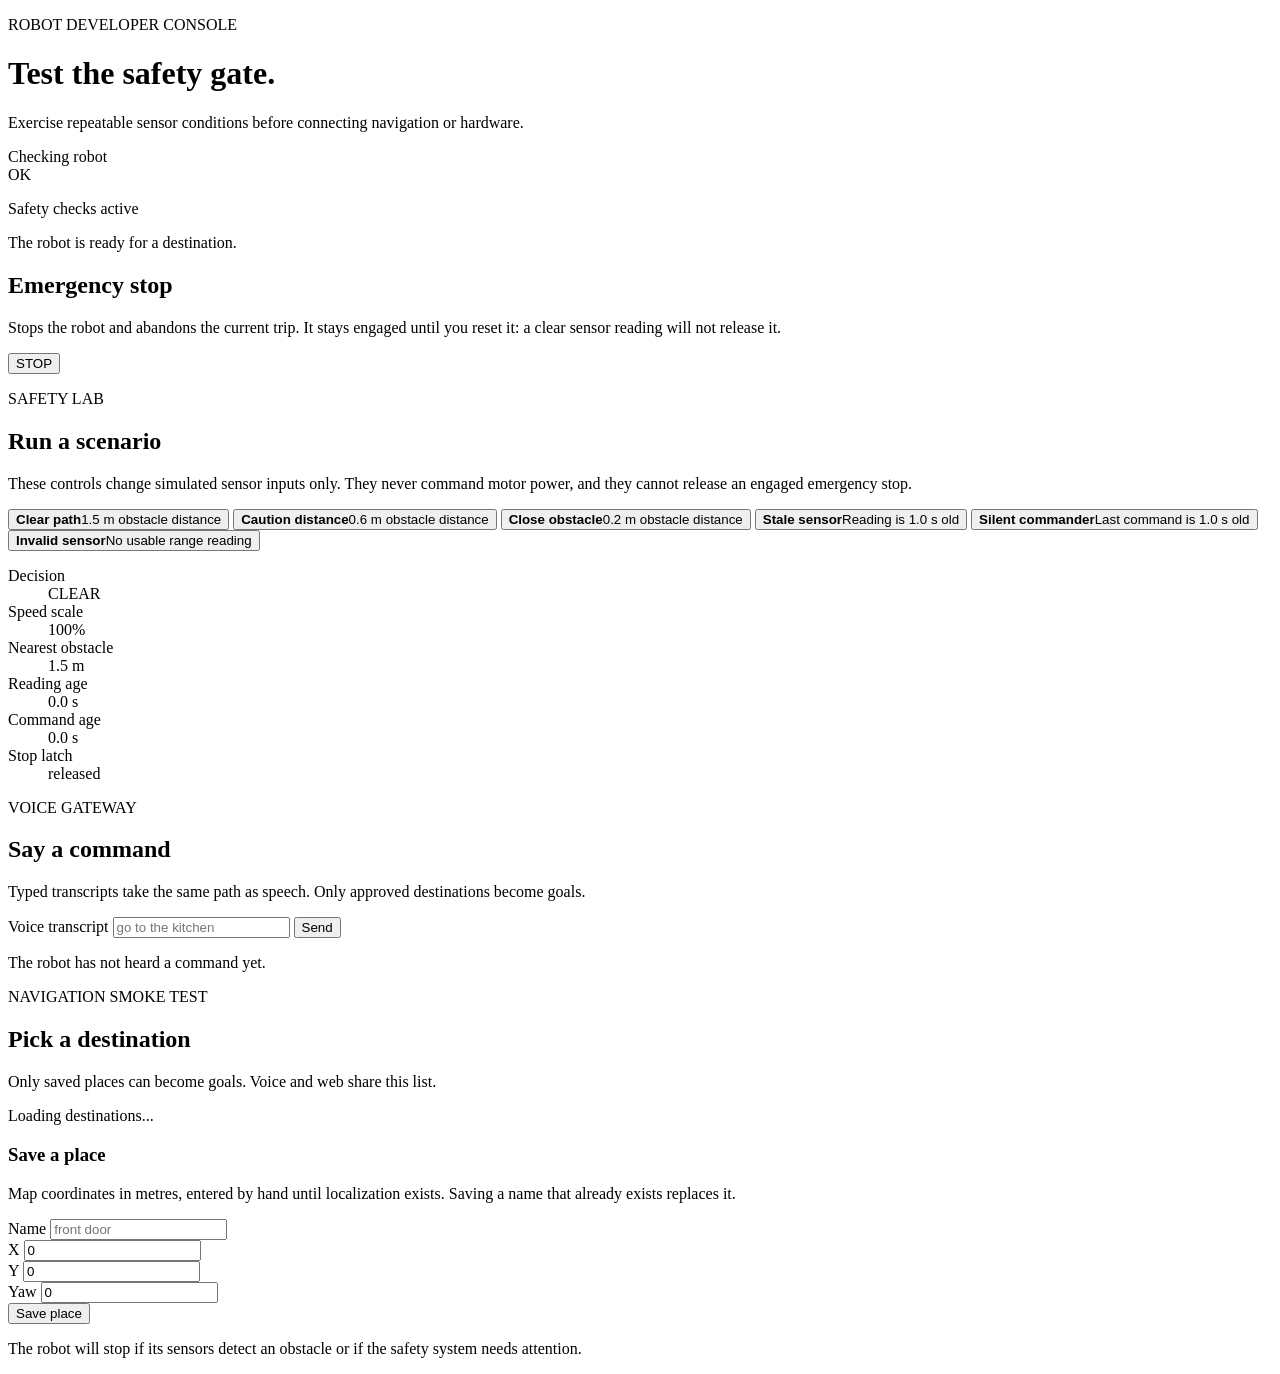
==== web_ui/web/index.html @ 49b47153 "Separate the console emergency stop from the sensor scenarios The emergency stop was one of the scen" ====
<!doctype html>
<html lang="en">
<head>
  <meta charset="utf-8">
  <meta name="viewport" content="width=device-width, initial-scale=1">
  <title>Robot developer console</title>
  <link rel="stylesheet" href="/styles.css">
</head>
<body>
  <main class="shell">
    <header class="topbar">
      <div>
        <p class="eyebrow">ROBOT DEVELOPER CONSOLE</p>
        <h1>Test the safety gate.</h1>
        <p class="intro">Exercise repeatable sensor conditions before connecting navigation or hardware.</p>
      </div>
      <div class="connection" id="connection"><span></span>Checking robot</div>
    </header>

    <section class="status-panel" aria-live="polite">
      <div class="status-mark" id="status-mark">OK</div>
      <div class="status-copy">
        <p class="status-label" id="safety-label">Safety checks active</p>
        <p class="status-message" id="status-message">The robot is ready for a destination.</p>
      </div>
      <button class="cancel-button" id="cancel-button" type="button" hidden>Cancel trip</button>
    </section>

    <section class="estop-panel" aria-labelledby="estop-heading">
      <div>
        <h2 id="estop-heading" class="estop-heading">Emergency stop</h2>
        <p class="estop-note" id="estop-note">
          Stops the robot and abandons the current trip. It stays engaged until
          you reset it: a clear sensor reading will not release it.
        </p>
      </div>
      <div class="estop-actions">
        <button class="estop-button" id="estop-button" type="button">STOP</button>
        <button class="estop-reset" id="estop-reset" type="button" hidden>Reset stop</button>
      </div>
    </section>

    <section class="console-section" aria-labelledby="scenario-heading">
      <div class="section-heading">
        <div>
          <p class="eyebrow">SAFETY LAB</p>
          <h2 id="scenario-heading">Run a scenario</h2>
        </div>
        <p class="selection-note">These controls change simulated sensor inputs only. They never command motor power, and they cannot release an engaged emergency stop.</p>
      </div>
      <div class="scenario-grid" id="scenario-grid">
        <button class="scenario-card" type="button" data-scenario="clear"><strong>Clear path</strong><span>1.5 m obstacle distance</span></button>
        <button class="scenario-card" type="button" data-scenario="caution"><strong>Caution distance</strong><span>0.6 m obstacle distance</span></button>
        <button class="scenario-card" type="button" data-scenario="stop"><strong>Close obstacle</strong><span>0.2 m obstacle distance</span></button>
        <button class="scenario-card" type="button" data-scenario="stale_sensor"><strong>Stale sensor</strong><span>Reading is 1.0 s old</span></button>
        <button class="scenario-card" type="button" data-scenario="stale_command"><strong>Silent commander</strong><span>Last command is 1.0 s old</span></button>
        <button class="scenario-card" type="button" data-scenario="invalid_sensor"><strong>Invalid sensor</strong><span>No usable range reading</span></button>
      </div>
      <dl class="diagnostics" aria-live="polite">
        <div><dt>Decision</dt><dd id="decision-value">CLEAR</dd></div>
        <div><dt>Speed scale</dt><dd id="speed-value">100%</dd></div>
        <div><dt>Nearest obstacle</dt><dd id="distance-value">1.5 m</dd></div>
        <div><dt>Reading age</dt><dd id="age-value">0.0 s</dd></div>
        <div><dt>Command age</dt><dd id="command-age-value">0.0 s</dd></div>
        <div><dt>Stop latch</dt><dd id="latch-value">released</dd></div>
      </dl>
    </section>

    <section class="console-section" aria-labelledby="voice-heading">
      <div class="section-heading">
        <div>
          <p class="eyebrow">VOICE GATEWAY</p>
          <h2 id="voice-heading">Say a command</h2>
        </div>
        <p class="selection-note">Typed transcripts take the same path as speech. Only approved destinations become goals.</p>
      </div>
      <form class="voice-form" id="voice-form">
        <label class="visually-hidden" for="voice-input">Voice transcript</label>
        <input id="voice-input" type="text" placeholder="go to the kitchen" autocomplete="off">
        <button type="submit">Send</button>
      </form>
      <p class="voice-response" id="voice-response" aria-live="polite">The robot has not heard a command yet.</p>
    </section>

    <section class="destinations" aria-labelledby="destination-heading">
      <div class="section-heading">
        <div>
          <p class="eyebrow">NAVIGATION SMOKE TEST</p>
          <h2 id="destination-heading">Pick a destination</h2>
        </div>
        <p class="selection-note">Only saved places can become goals. Voice and web share this list.</p>
      </div>
      <div class="location-grid" id="location-grid">
        <p class="loading">Loading destinations...</p>
      </div>

      <form class="location-form" id="location-form">
        <h3 class="form-heading">Save a place</h3>
        <p class="form-note">
          Map coordinates in metres, entered by hand until localization exists.
          Saving a name that already exists replaces it.
        </p>
        <div class="form-row">
          <label for="location-name">Name</label>
          <input id="location-name" type="text" placeholder="front door" autocomplete="off" required>
        </div>
        <div class="form-row form-row-numbers">
          <div>
            <label for="location-x">X</label>
            <input id="location-x" type="number" step="0.01" value="0" required>
          </div>
          <div>
            <label for="location-y">Y</label>
            <input id="location-y" type="number" step="0.01" value="0" required>
          </div>
          <div>
            <label for="location-yaw">Yaw</label>
            <input id="location-yaw" type="number" step="0.01" value="0" required>
          </div>
        </div>
        <button type="submit">Save place</button>
        <p class="form-response" id="location-response" aria-live="polite"></p>
      </form>
    </section>

    <p class="footer-note">The robot will stop if its sensors detect an obstacle or if the safety system needs attention.</p>
  </main>
  <script src="/app.js"></script>
</body>
</html>
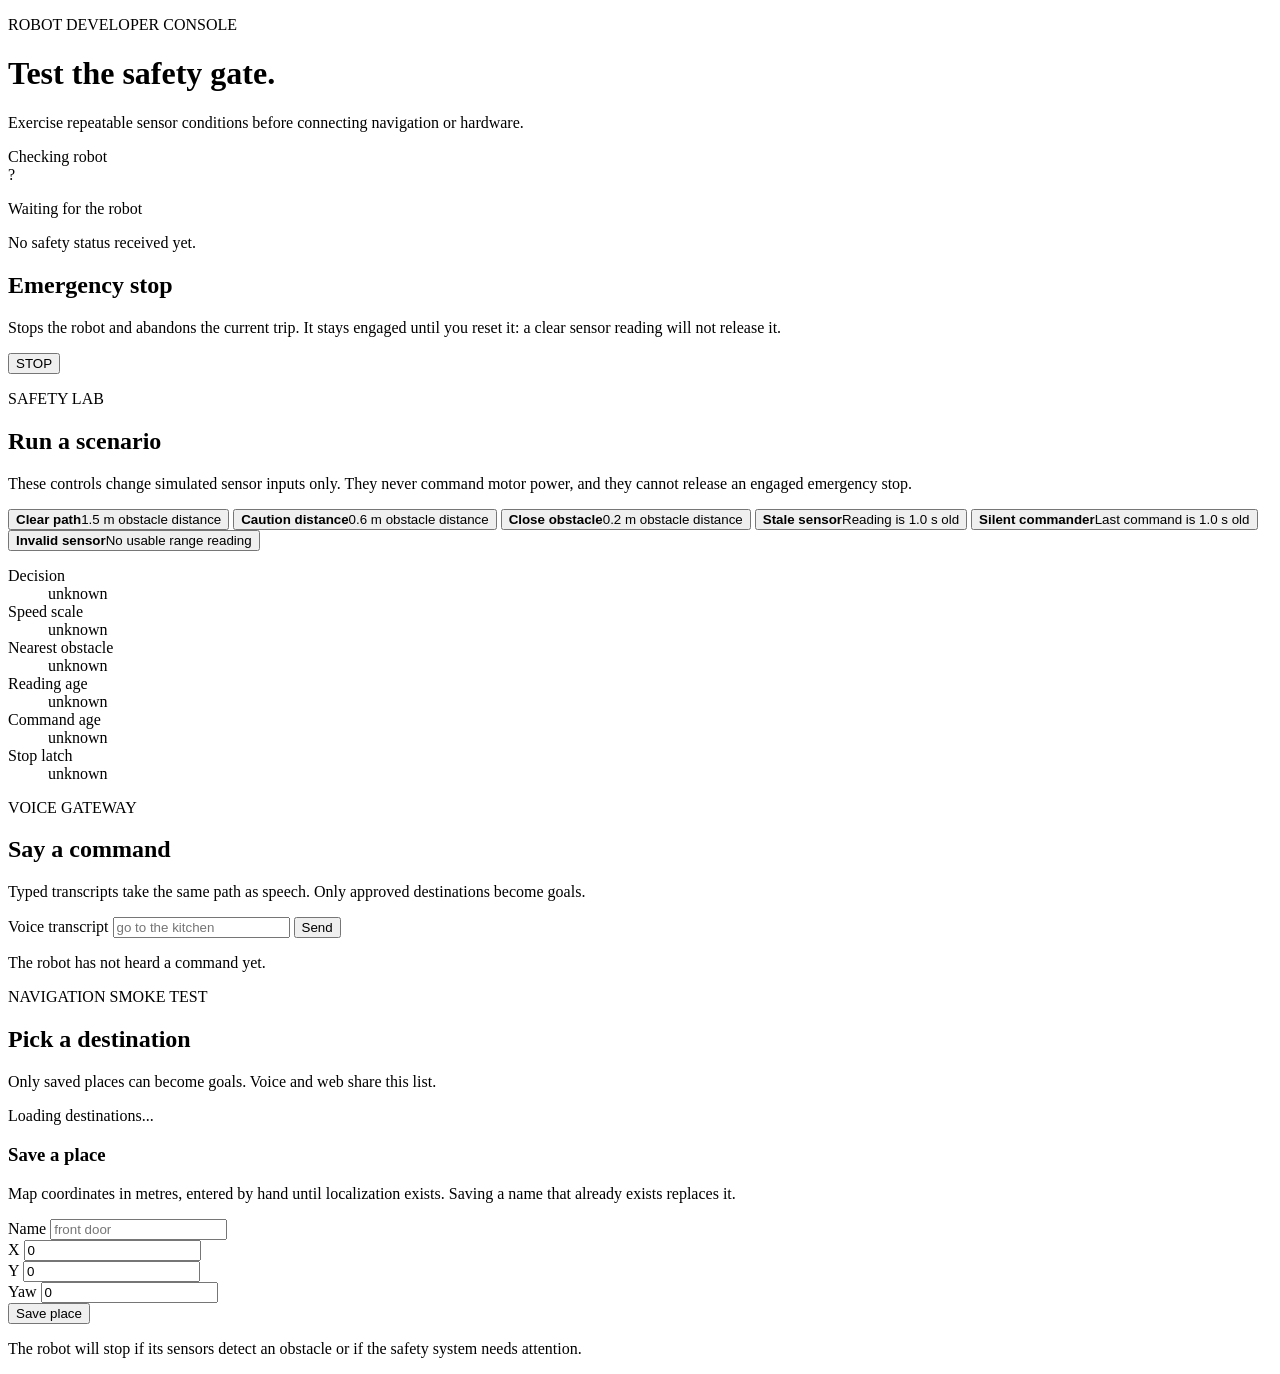
==== commit 231ade81: "Harden the planner helpers and the operator console robot_navigation: GridPlanner accepted any objec" ====
--- a/web_ui/web/index.html
+++ b/web_ui/web/index.html
@@ -18,10 +18,13 @@
     </header>
 
     <section class="status-panel" aria-live="polite">
-      <div class="status-mark" id="status-mark">OK</div>
+      <!-- Neutral until a status read arrives. A console that says OK before
+           it has heard from the robot is asserting something it does not
+           know yet. -->
+      <div class="status-mark" id="status-mark">?</div>
       <div class="status-copy">
-        <p class="status-label" id="safety-label">Safety checks active</p>
-        <p class="status-message" id="status-message">The robot is ready for a destination.</p>
+        <p class="status-label" id="safety-label">Waiting for the robot</p>
+        <p class="status-message" id="status-message">No safety status received yet.</p>
       </div>
       <button class="cancel-button" id="cancel-button" type="button" hidden>Cancel trip</button>
     </section>
@@ -57,12 +60,13 @@
         <button class="scenario-card" type="button" data-scenario="invalid_sensor"><strong>Invalid sensor</strong><span>No usable range reading</span></button>
       </div>
       <dl class="diagnostics" aria-live="polite">
-        <div><dt>Decision</dt><dd id="decision-value">CLEAR</dd></div>
-        <div><dt>Speed scale</dt><dd id="speed-value">100%</dd></div>
-        <div><dt>Nearest obstacle</dt><dd id="distance-value">1.5 m</dd></div>
-        <div><dt>Reading age</dt><dd id="age-value">0.0 s</dd></div>
-        <div><dt>Command age</dt><dd id="command-age-value">0.0 s</dd></div>
-        <div><dt>Stop latch</dt><dd id="latch-value">released</dd></div>
+        <div><dt>Decision</dt><dd id="decision-value">unknown</dd></div>
+        <div><dt>Speed scale</dt><dd id="speed-value">unknown</dd></div>
+        <div><dt>Nearest obstacle</dt><dd id="distance-value">unknown</dd></div>
+        <div><dt>Reading age</dt><dd id="age-value">unknown</dd></div>
+        <div><dt>Command age</dt><dd id="command-age-value">unknown</dd></div>
+        <!-- Only a status read may ever put "released" here: see renderLatch. -->
+        <div><dt>Stop latch</dt><dd class="unknown" id="latch-value">unknown</dd></div>
       </dl>
     </section>
 
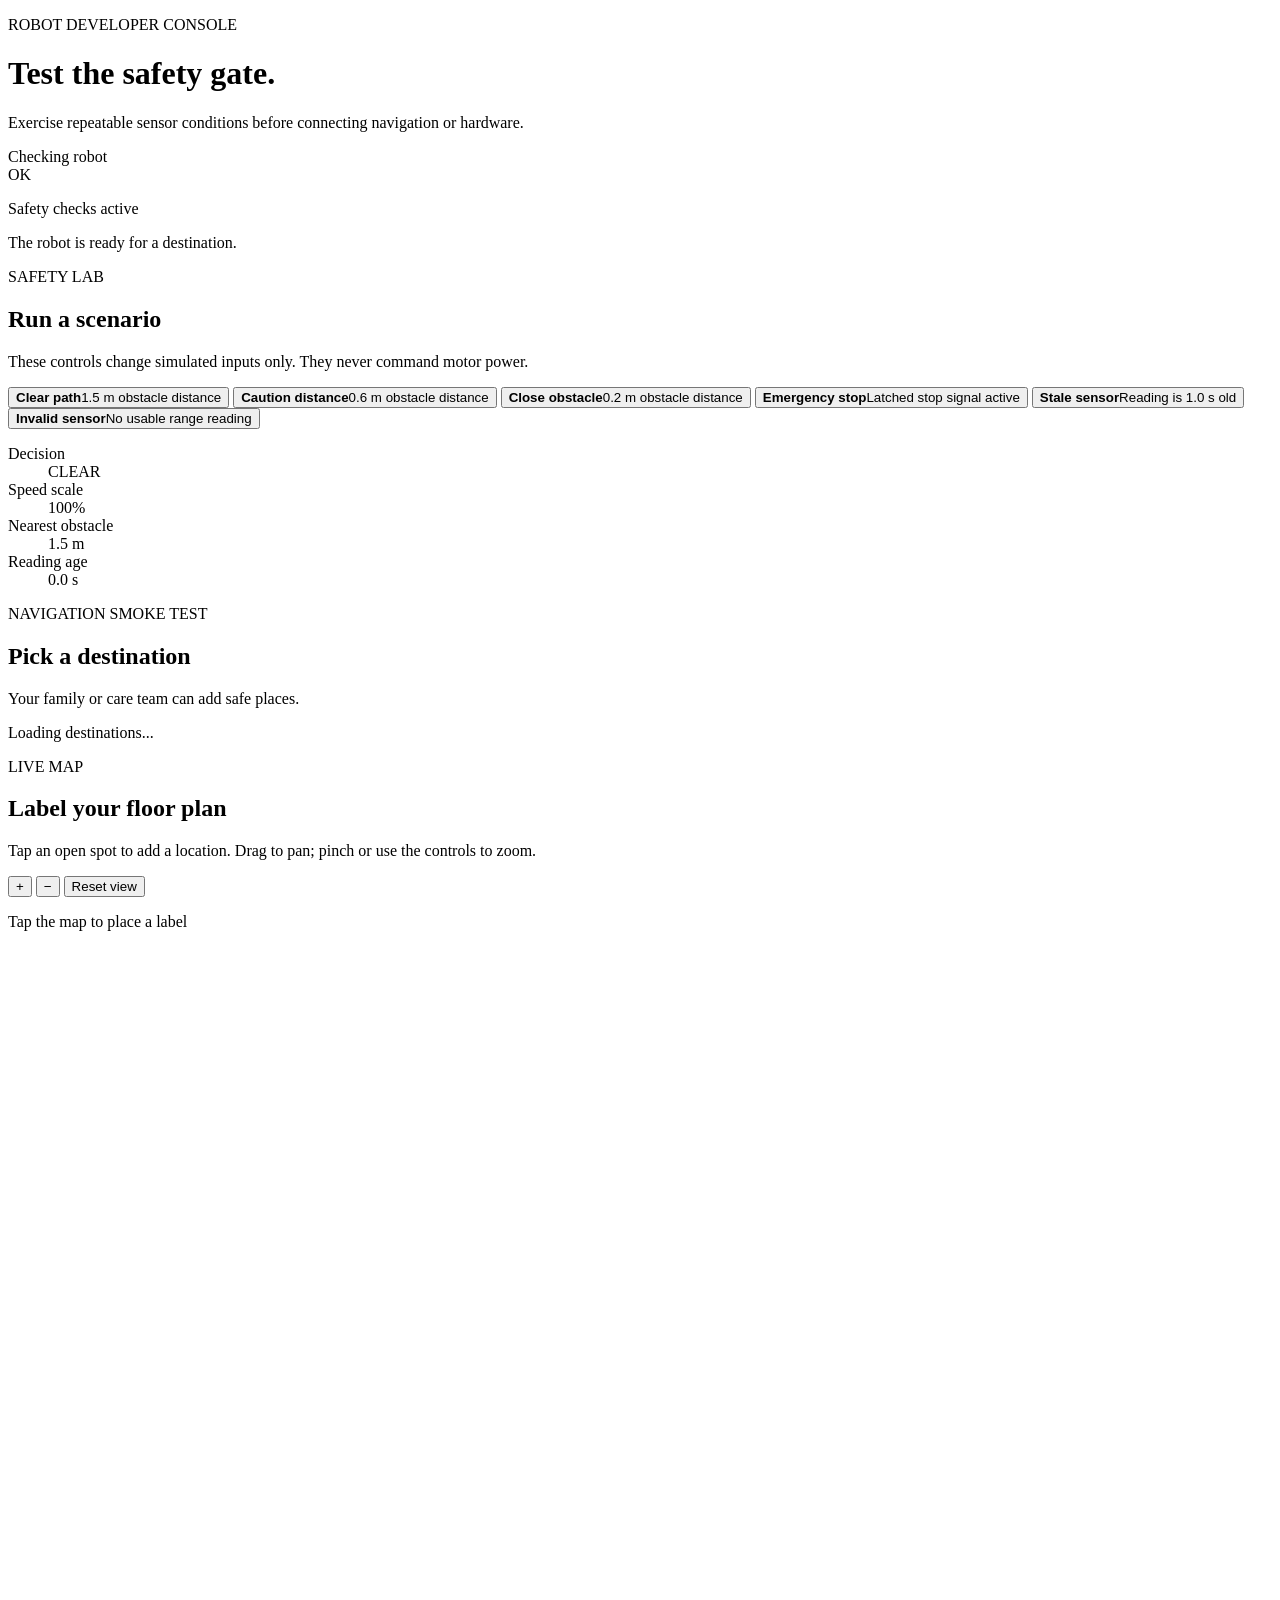
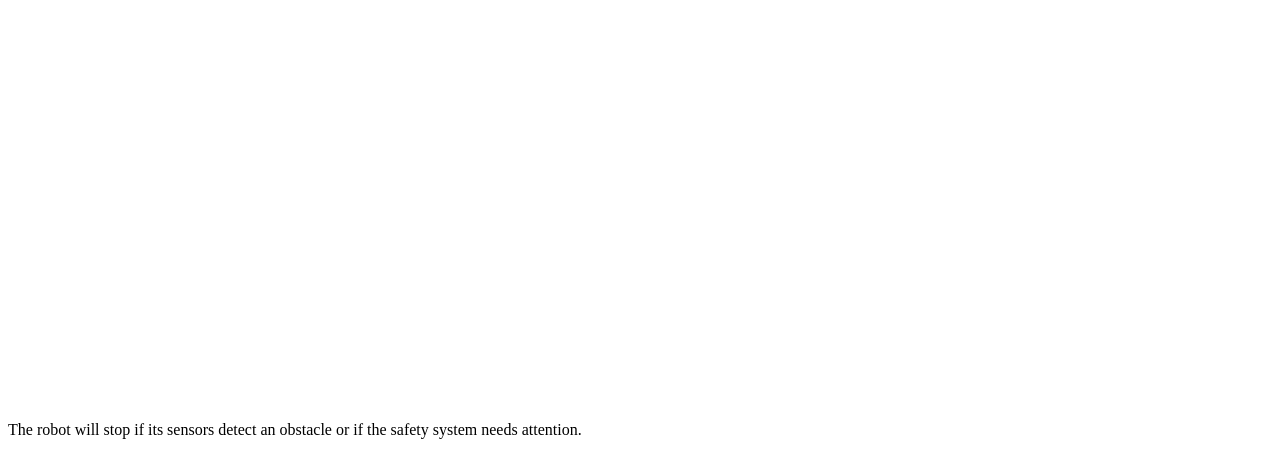
==== commit 11c67d3f: "additions to ui" ====
--- a/web_ui/web/index.html
+++ b/web_ui/web/index.html
@@ -18,29 +18,12 @@
     </header>
 
     <section class="status-panel" aria-live="polite">
-      <!-- Neutral until a status read arrives. A console that says OK before
-           it has heard from the robot is asserting something it does not
-           know yet. -->
-      <div class="status-mark" id="status-mark">?</div>
+      <div class="status-mark" id="status-mark">OK</div>
       <div class="status-copy">
-        <p class="status-label" id="safety-label">Waiting for the robot</p>
-        <p class="status-message" id="status-message">No safety status received yet.</p>
+        <p class="status-label" id="safety-label">Safety checks active</p>
+        <p class="status-message" id="status-message">The robot is ready for a destination.</p>
       </div>
       <button class="cancel-button" id="cancel-button" type="button" hidden>Cancel trip</button>
-    </section>
-
-    <section class="estop-panel" aria-labelledby="estop-heading">
-      <div>
-        <h2 id="estop-heading" class="estop-heading">Emergency stop</h2>
-        <p class="estop-note" id="estop-note">
-          Stops the robot and abandons the current trip. It stays engaged until
-          you reset it: a clear sensor reading will not release it.
-        </p>
-      </div>
-      <div class="estop-actions">
-        <button class="estop-button" id="estop-button" type="button">STOP</button>
-        <button class="estop-reset" id="estop-reset" type="button" hidden>Reset stop</button>
-      </div>
     </section>
 
     <section class="console-section" aria-labelledby="scenario-heading">
@@ -49,41 +32,22 @@
           <p class="eyebrow">SAFETY LAB</p>
           <h2 id="scenario-heading">Run a scenario</h2>
         </div>
-        <p class="selection-note">These controls change simulated sensor inputs only. They never command motor power, and they cannot release an engaged emergency stop.</p>
+        <p class="selection-note">These controls change simulated inputs only. They never command motor power.</p>
       </div>
       <div class="scenario-grid" id="scenario-grid">
         <button class="scenario-card" type="button" data-scenario="clear"><strong>Clear path</strong><span>1.5 m obstacle distance</span></button>
         <button class="scenario-card" type="button" data-scenario="caution"><strong>Caution distance</strong><span>0.6 m obstacle distance</span></button>
         <button class="scenario-card" type="button" data-scenario="stop"><strong>Close obstacle</strong><span>0.2 m obstacle distance</span></button>
+        <button class="scenario-card" type="button" data-scenario="emergency_stop"><strong>Emergency stop</strong><span>Latched stop signal active</span></button>
         <button class="scenario-card" type="button" data-scenario="stale_sensor"><strong>Stale sensor</strong><span>Reading is 1.0 s old</span></button>
-        <button class="scenario-card" type="button" data-scenario="stale_command"><strong>Silent commander</strong><span>Last command is 1.0 s old</span></button>
         <button class="scenario-card" type="button" data-scenario="invalid_sensor"><strong>Invalid sensor</strong><span>No usable range reading</span></button>
       </div>
       <dl class="diagnostics" aria-live="polite">
-        <div><dt>Decision</dt><dd id="decision-value">unknown</dd></div>
-        <div><dt>Speed scale</dt><dd id="speed-value">unknown</dd></div>
-        <div><dt>Nearest obstacle</dt><dd id="distance-value">unknown</dd></div>
-        <div><dt>Reading age</dt><dd id="age-value">unknown</dd></div>
-        <div><dt>Command age</dt><dd id="command-age-value">unknown</dd></div>
-        <!-- Only a status read may ever put "released" here: see renderLatch. -->
-        <div><dt>Stop latch</dt><dd class="unknown" id="latch-value">unknown</dd></div>
+        <div><dt>Decision</dt><dd id="decision-value">CLEAR</dd></div>
+        <div><dt>Speed scale</dt><dd id="speed-value">100%</dd></div>
+        <div><dt>Nearest obstacle</dt><dd id="distance-value">1.5 m</dd></div>
+        <div><dt>Reading age</dt><dd id="age-value">0.0 s</dd></div>
       </dl>
-    </section>
-
-    <section class="console-section" aria-labelledby="voice-heading">
-      <div class="section-heading">
-        <div>
-          <p class="eyebrow">VOICE GATEWAY</p>
-          <h2 id="voice-heading">Say a command</h2>
-        </div>
-        <p class="selection-note">Typed transcripts take the same path as speech. Only approved destinations become goals.</p>
-      </div>
-      <form class="voice-form" id="voice-form">
-        <label class="visually-hidden" for="voice-input">Voice transcript</label>
-        <input id="voice-input" type="text" placeholder="go to the kitchen" autocomplete="off">
-        <button type="submit">Send</button>
-      </form>
-      <p class="voice-response" id="voice-response" aria-live="polite">The robot has not heard a command yet.</p>
     </section>
 
     <section class="destinations" aria-labelledby="destination-heading">
@@ -92,43 +56,45 @@
           <p class="eyebrow">NAVIGATION SMOKE TEST</p>
           <h2 id="destination-heading">Pick a destination</h2>
         </div>
-        <p class="selection-note">Only saved places can become goals. Voice and web share this list.</p>
+        <p class="selection-note">Your family or care team can add safe places.</p>
       </div>
       <div class="location-grid" id="location-grid">
         <p class="loading">Loading destinations...</p>
       </div>
+    </section>
 
-      <form class="location-form" id="location-form">
-        <h3 class="form-heading">Save a place</h3>
-        <p class="form-note">
-          Map coordinates in metres, entered by hand until localization exists.
-          Saving a name that already exists replaces it.
-        </p>
-        <div class="form-row">
-          <label for="location-name">Name</label>
-          <input id="location-name" type="text" placeholder="front door" autocomplete="off" required>
+    <section class="map-section" aria-labelledby="map-heading">
+      <div class="section-heading">
+        <div>
+          <p class="eyebrow">LIVE MAP</p>
+          <h2 id="map-heading">Label your floor plan</h2>
         </div>
-        <div class="form-row form-row-numbers">
-          <div>
-            <label for="location-x">X</label>
-            <input id="location-x" type="number" step="0.01" value="0" required>
+        <p class="selection-note">Tap an open spot to add a location. Drag to pan; pinch or use the controls to zoom.</p>
+      </div>
+      <div class="map-card">
+        <div class="map-toolbar" aria-label="Map controls">
+          <button class="map-control" id="zoom-in" type="button" aria-label="Zoom in">+</button>
+          <button class="map-control" id="zoom-out" type="button" aria-label="Zoom out">−</button>
+          <button class="map-control reset-control" id="reset-map" type="button">Reset view</button>
+          <p id="map-instructions">Tap the map to place a label</p>
+        </div>
+        <div class="map-viewport" id="map-viewport">
+          <svg id="floor-map" viewBox="0 0 600 500" role="img" aria-describedby="map-instructions" aria-label="Interactive floor map"></svg>
+        </div>
+        <form class="label-form" id="label-form" hidden>
+          <p id="label-position">New map location</p>
+          <label for="location-label">Location name</label>
+          <div class="label-actions">
+            <input id="location-label" name="location-label" maxlength="48" autocomplete="off" required>
+            <button type="submit">Save label</button>
+            <button class="secondary-button" id="discard-label" type="button">Discard</button>
           </div>
-          <div>
-            <label for="location-y">Y</label>
-            <input id="location-y" type="number" step="0.01" value="0" required>
-          </div>
-          <div>
-            <label for="location-yaw">Yaw</label>
-            <input id="location-yaw" type="number" step="0.01" value="0" required>
-          </div>
-        </div>
-        <button type="submit">Save place</button>
-        <p class="form-response" id="location-response" aria-live="polite"></p>
-      </form>
+        </form>
+      </div>
     </section>
 
     <p class="footer-note">The robot will stop if its sensors detect an obstacle or if the safety system needs attention.</p>
   </main>
   <script src="/app.js"></script>
 </body>
-</html>+</html>
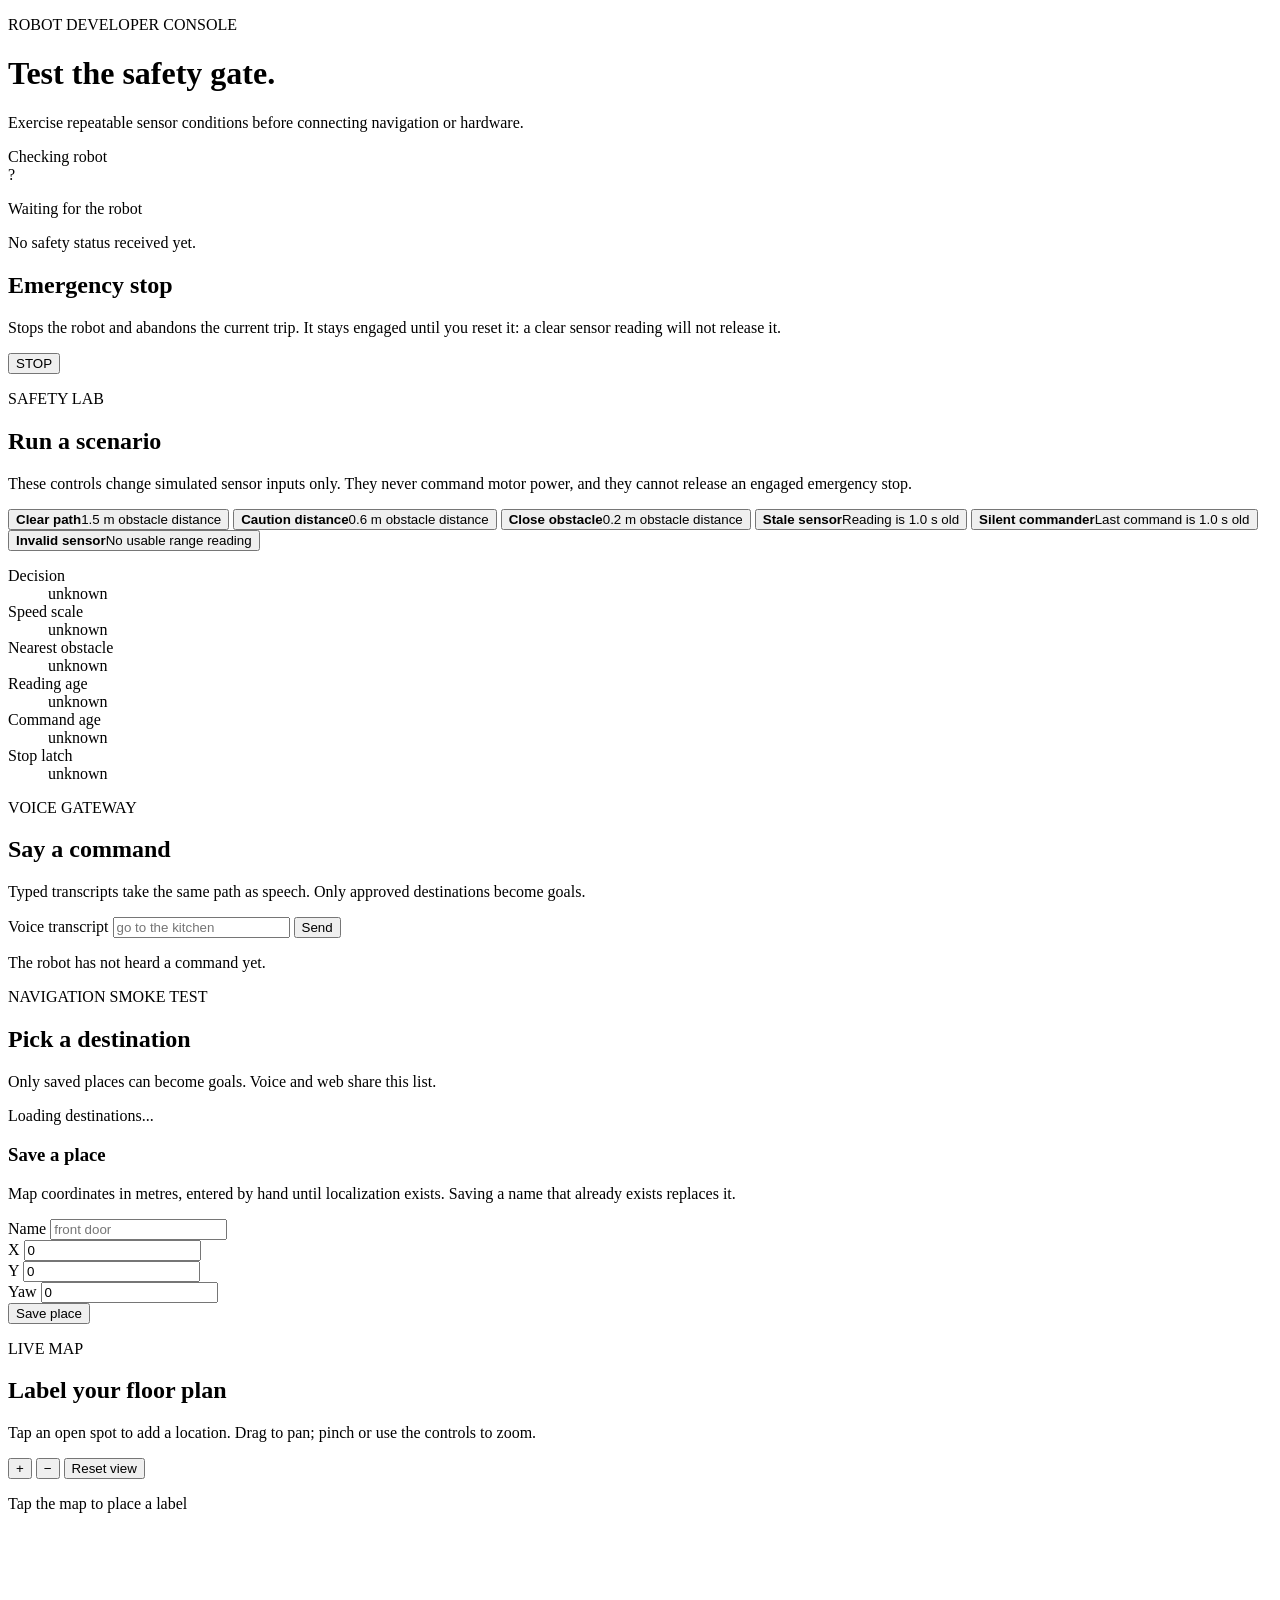
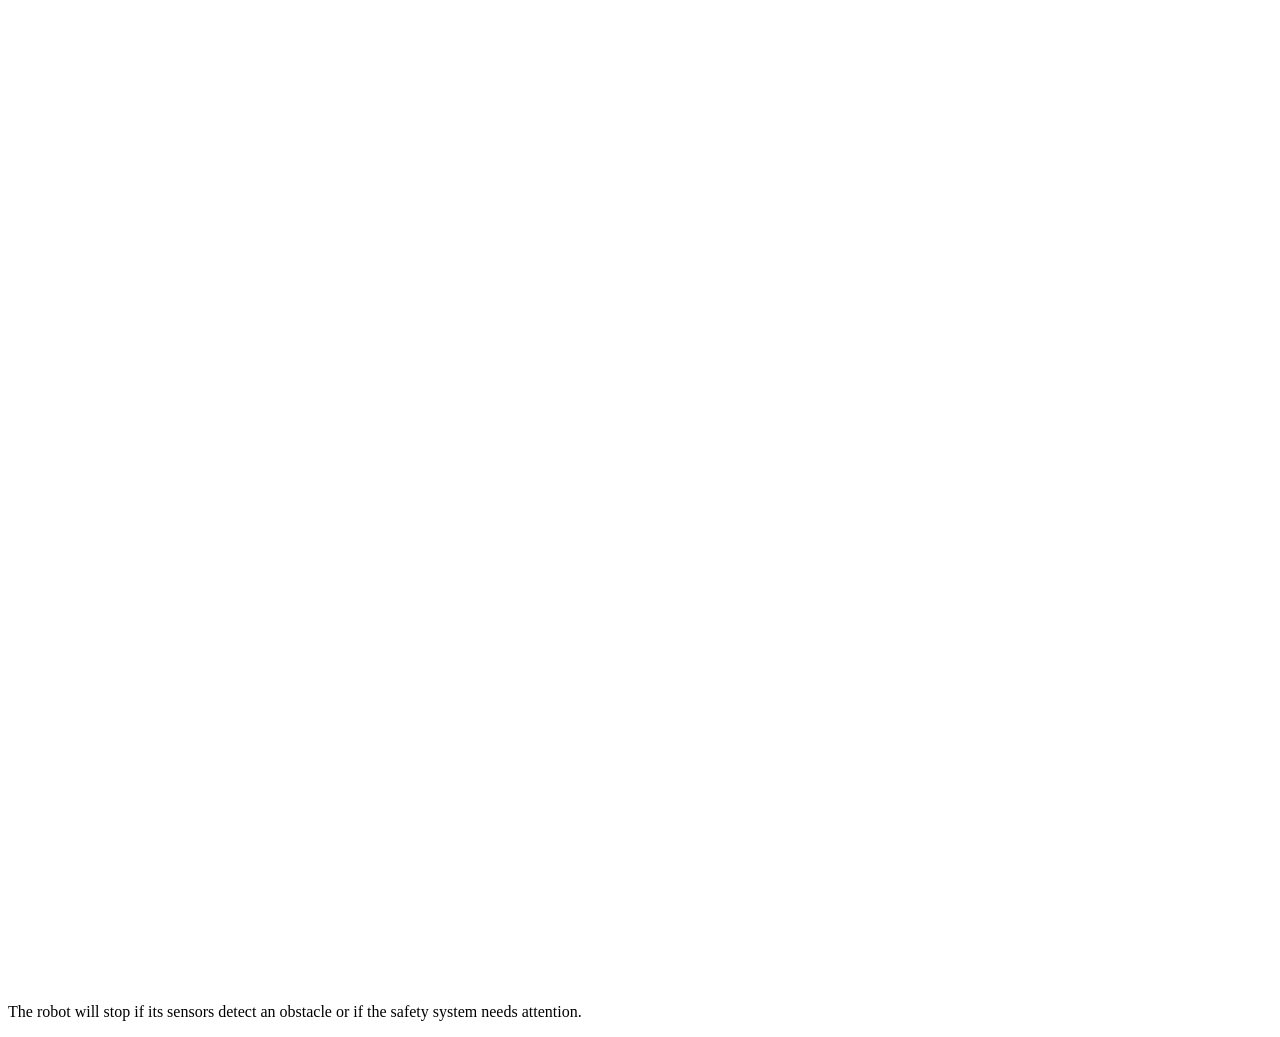
==== commit 2becd2b9: "Merge the floor-plan map view into the hardened console His UI work branched from main before the co" ====
--- a/web_ui/web/index.html
+++ b/web_ui/web/index.html
@@ -18,12 +18,29 @@
     </header>
 
     <section class="status-panel" aria-live="polite">
-      <div class="status-mark" id="status-mark">OK</div>
+      <!-- Neutral until a status read arrives. A console that says OK before
+           it has heard from the robot is asserting something it does not
+           know yet. -->
+      <div class="status-mark" id="status-mark">?</div>
       <div class="status-copy">
-        <p class="status-label" id="safety-label">Safety checks active</p>
-        <p class="status-message" id="status-message">The robot is ready for a destination.</p>
+        <p class="status-label" id="safety-label">Waiting for the robot</p>
+        <p class="status-message" id="status-message">No safety status received yet.</p>
       </div>
       <button class="cancel-button" id="cancel-button" type="button" hidden>Cancel trip</button>
+    </section>
+
+    <section class="estop-panel" aria-labelledby="estop-heading">
+      <div>
+        <h2 id="estop-heading" class="estop-heading">Emergency stop</h2>
+        <p class="estop-note" id="estop-note">
+          Stops the robot and abandons the current trip. It stays engaged until
+          you reset it: a clear sensor reading will not release it.
+        </p>
+      </div>
+      <div class="estop-actions">
+        <button class="estop-button" id="estop-button" type="button">STOP</button>
+        <button class="estop-reset" id="estop-reset" type="button" hidden>Reset stop</button>
+      </div>
     </section>
 
     <section class="console-section" aria-labelledby="scenario-heading">
@@ -32,22 +49,41 @@
           <p class="eyebrow">SAFETY LAB</p>
           <h2 id="scenario-heading">Run a scenario</h2>
         </div>
-        <p class="selection-note">These controls change simulated inputs only. They never command motor power.</p>
+        <p class="selection-note">These controls change simulated sensor inputs only. They never command motor power, and they cannot release an engaged emergency stop.</p>
       </div>
       <div class="scenario-grid" id="scenario-grid">
         <button class="scenario-card" type="button" data-scenario="clear"><strong>Clear path</strong><span>1.5 m obstacle distance</span></button>
         <button class="scenario-card" type="button" data-scenario="caution"><strong>Caution distance</strong><span>0.6 m obstacle distance</span></button>
         <button class="scenario-card" type="button" data-scenario="stop"><strong>Close obstacle</strong><span>0.2 m obstacle distance</span></button>
-        <button class="scenario-card" type="button" data-scenario="emergency_stop"><strong>Emergency stop</strong><span>Latched stop signal active</span></button>
         <button class="scenario-card" type="button" data-scenario="stale_sensor"><strong>Stale sensor</strong><span>Reading is 1.0 s old</span></button>
+        <button class="scenario-card" type="button" data-scenario="stale_command"><strong>Silent commander</strong><span>Last command is 1.0 s old</span></button>
         <button class="scenario-card" type="button" data-scenario="invalid_sensor"><strong>Invalid sensor</strong><span>No usable range reading</span></button>
       </div>
       <dl class="diagnostics" aria-live="polite">
-        <div><dt>Decision</dt><dd id="decision-value">CLEAR</dd></div>
-        <div><dt>Speed scale</dt><dd id="speed-value">100%</dd></div>
-        <div><dt>Nearest obstacle</dt><dd id="distance-value">1.5 m</dd></div>
-        <div><dt>Reading age</dt><dd id="age-value">0.0 s</dd></div>
+        <div><dt>Decision</dt><dd id="decision-value">unknown</dd></div>
+        <div><dt>Speed scale</dt><dd id="speed-value">unknown</dd></div>
+        <div><dt>Nearest obstacle</dt><dd id="distance-value">unknown</dd></div>
+        <div><dt>Reading age</dt><dd id="age-value">unknown</dd></div>
+        <div><dt>Command age</dt><dd id="command-age-value">unknown</dd></div>
+        <!-- Only a status read may ever put "released" here: see renderLatch. -->
+        <div><dt>Stop latch</dt><dd class="unknown" id="latch-value">unknown</dd></div>
       </dl>
+    </section>
+
+    <section class="console-section" aria-labelledby="voice-heading">
+      <div class="section-heading">
+        <div>
+          <p class="eyebrow">VOICE GATEWAY</p>
+          <h2 id="voice-heading">Say a command</h2>
+        </div>
+        <p class="selection-note">Typed transcripts take the same path as speech. Only approved destinations become goals.</p>
+      </div>
+      <form class="voice-form" id="voice-form">
+        <label class="visually-hidden" for="voice-input">Voice transcript</label>
+        <input id="voice-input" type="text" placeholder="go to the kitchen" autocomplete="off">
+        <button type="submit">Send</button>
+      </form>
+      <p class="voice-response" id="voice-response" aria-live="polite">The robot has not heard a command yet.</p>
     </section>
 
     <section class="destinations" aria-labelledby="destination-heading">
@@ -56,11 +92,39 @@
           <p class="eyebrow">NAVIGATION SMOKE TEST</p>
           <h2 id="destination-heading">Pick a destination</h2>
         </div>
-        <p class="selection-note">Your family or care team can add safe places.</p>
+        <p class="selection-note">Only saved places can become goals. Voice and web share this list.</p>
       </div>
       <div class="location-grid" id="location-grid">
         <p class="loading">Loading destinations...</p>
       </div>
+
+      <form class="location-form" id="location-form">
+        <h3 class="form-heading">Save a place</h3>
+        <p class="form-note">
+          Map coordinates in metres, entered by hand until localization exists.
+          Saving a name that already exists replaces it.
+        </p>
+        <div class="form-row">
+          <label for="location-name">Name</label>
+          <input id="location-name" type="text" placeholder="front door" autocomplete="off" required>
+        </div>
+        <div class="form-row form-row-numbers">
+          <div>
+            <label for="location-x">X</label>
+            <input id="location-x" type="number" step="0.01" value="0" required>
+          </div>
+          <div>
+            <label for="location-y">Y</label>
+            <input id="location-y" type="number" step="0.01" value="0" required>
+          </div>
+          <div>
+            <label for="location-yaw">Yaw</label>
+            <input id="location-yaw" type="number" step="0.01" value="0" required>
+          </div>
+        </div>
+        <button type="submit">Save place</button>
+        <p class="form-response" id="location-response" aria-live="polite"></p>
+      </form>
     </section>
 
     <section class="map-section" aria-labelledby="map-heading">
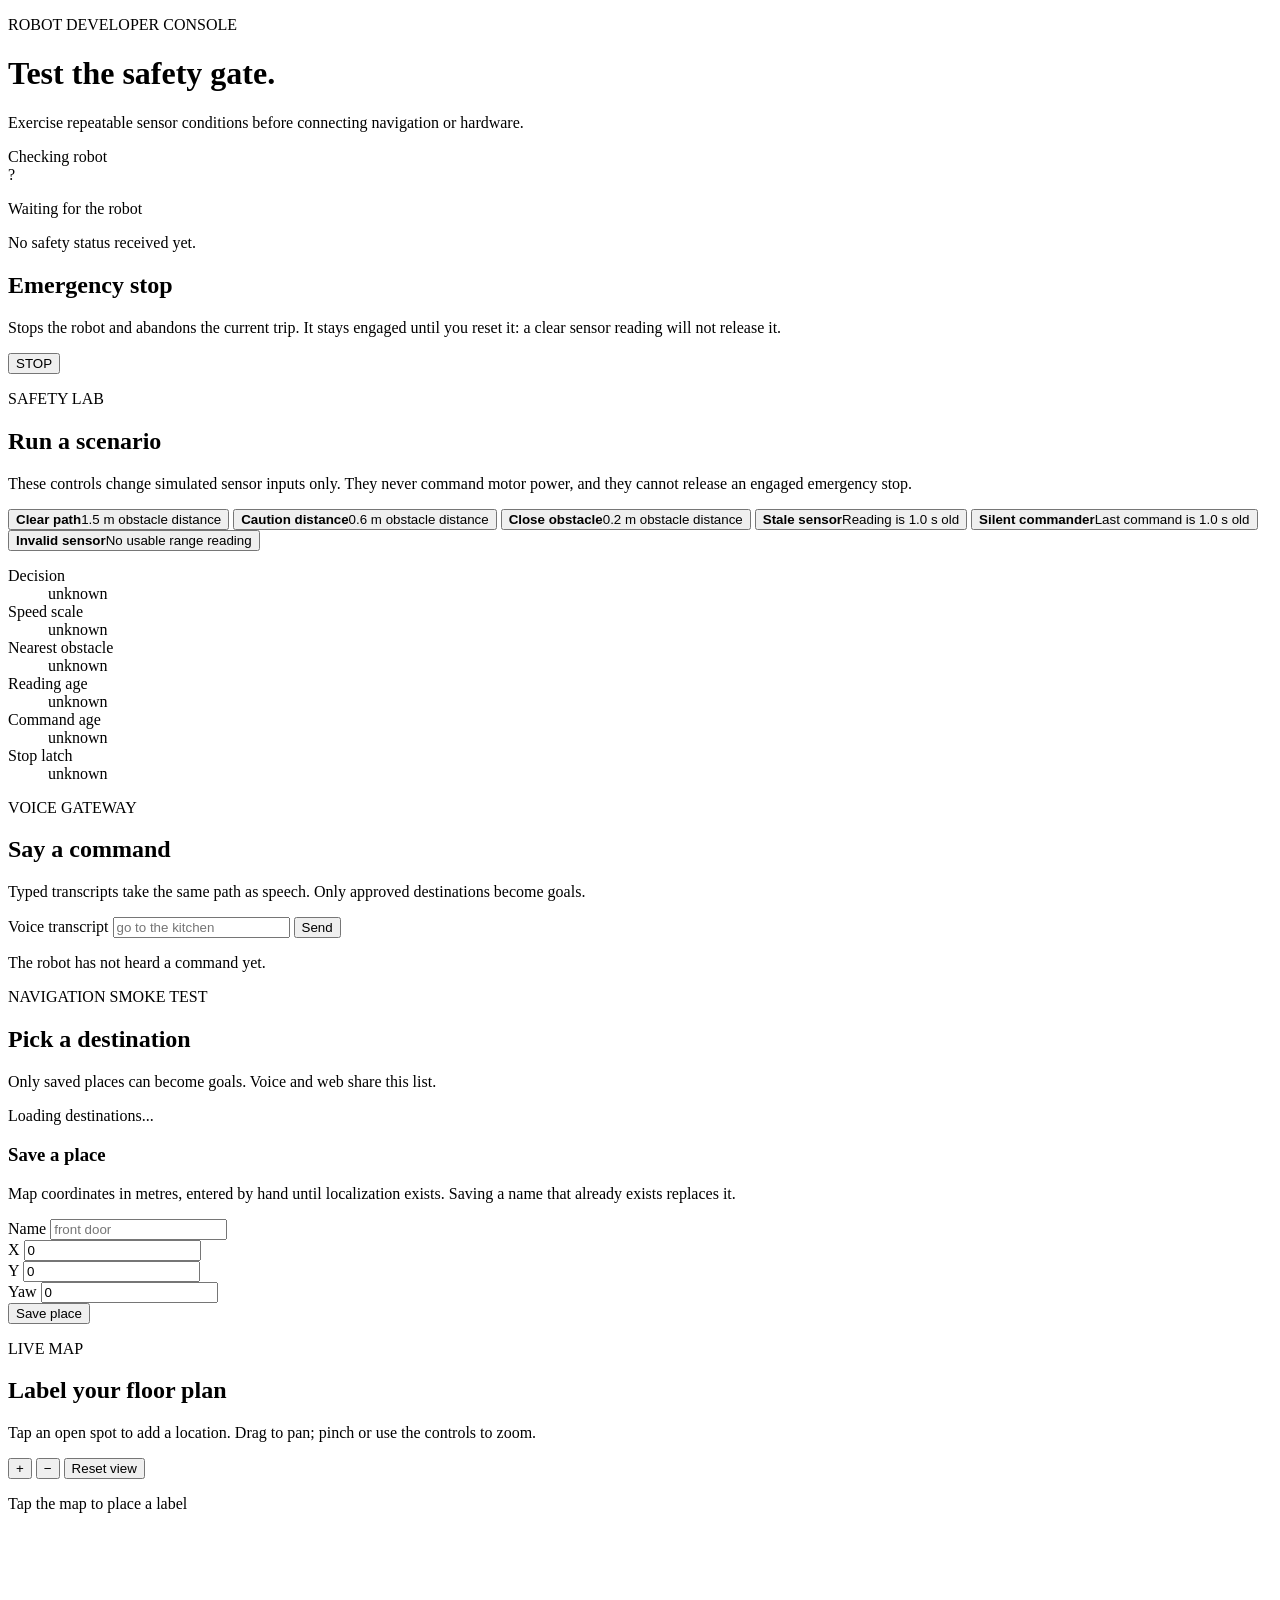
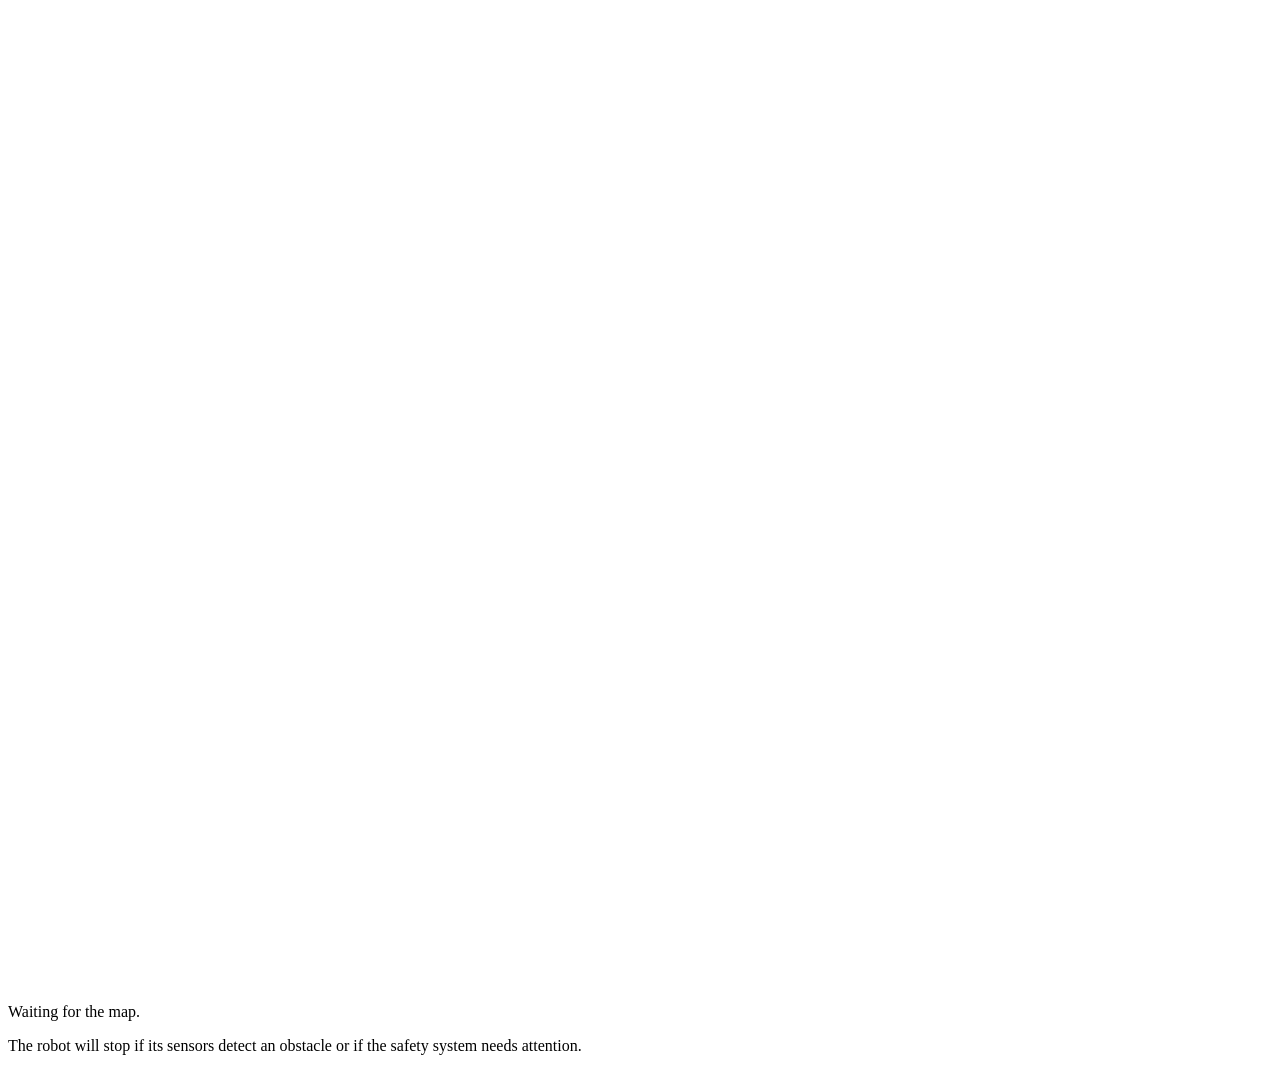
==== commit cc4ba5c7: "Draw the map the robot sent, and say what is missing from it Connected to a real robot the page may " ====
--- a/web_ui/web/index.html
+++ b/web_ui/web/index.html
@@ -145,6 +145,7 @@
         <div class="map-viewport" id="map-viewport">
           <svg id="floor-map" viewBox="0 0 600 500" role="img" aria-describedby="map-instructions" aria-label="Interactive floor map"></svg>
         </div>
+        <p class="map-notice" id="map-notice" role="status">Waiting for the map.</p>
         <form class="label-form" id="label-form" hidden>
           <p id="label-position">New map location</p>
           <label for="location-label">Location name</label>
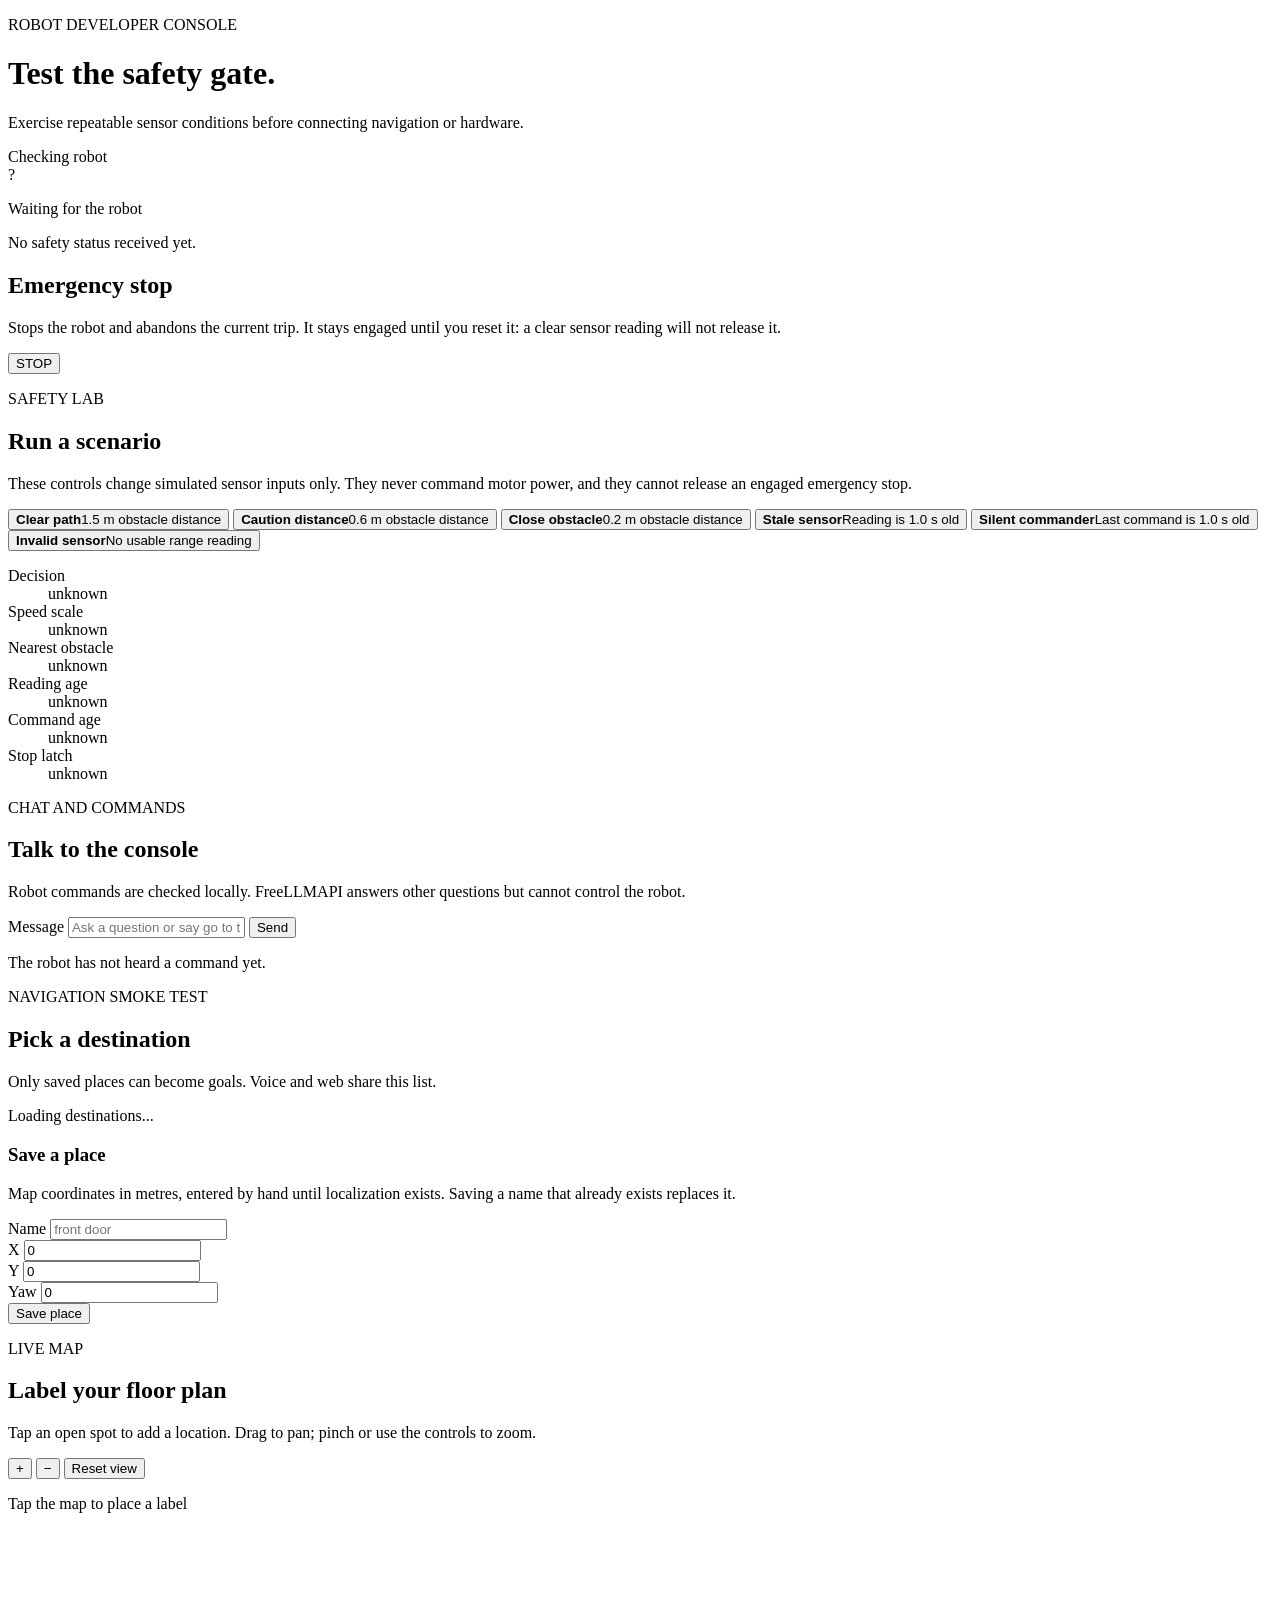
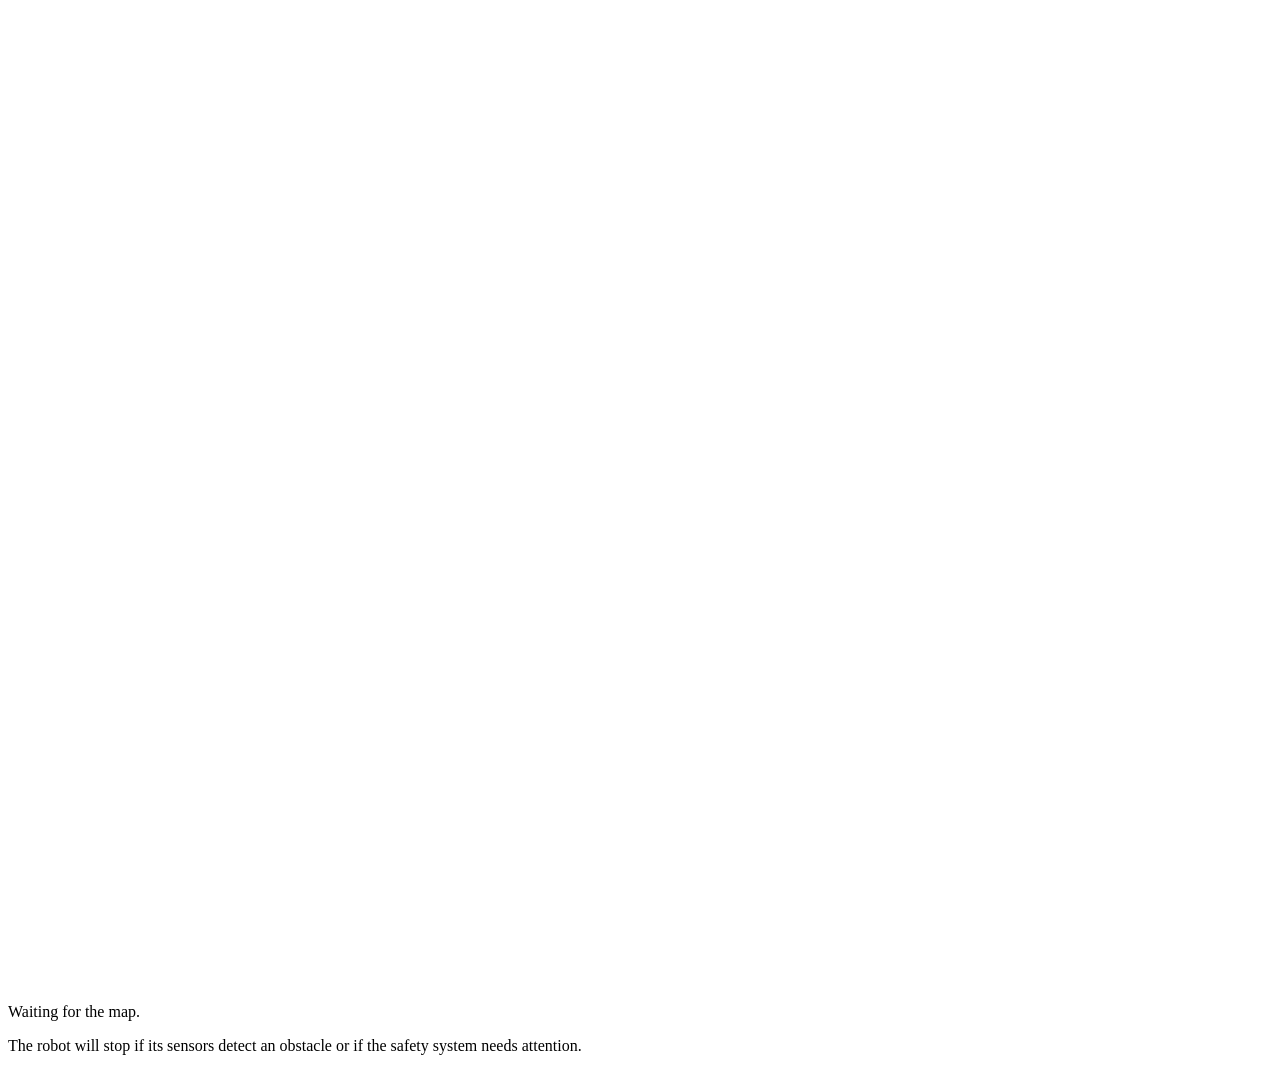
==== commit 94018fdb: "9/30/26" ====
--- a/web_ui/web/index.html
+++ b/web_ui/web/index.html
@@ -73,14 +73,14 @@
     <section class="console-section" aria-labelledby="voice-heading">
       <div class="section-heading">
         <div>
-          <p class="eyebrow">VOICE GATEWAY</p>
-          <h2 id="voice-heading">Say a command</h2>
+          <p class="eyebrow">CHAT AND COMMANDS</p>
+          <h2 id="voice-heading">Talk to the console</h2>
         </div>
-        <p class="selection-note">Typed transcripts take the same path as speech. Only approved destinations become goals.</p>
+        <p class="selection-note">Robot commands are checked locally. FreeLLMAPI answers other questions but cannot control the robot.</p>
       </div>
       <form class="voice-form" id="voice-form">
-        <label class="visually-hidden" for="voice-input">Voice transcript</label>
-        <input id="voice-input" type="text" placeholder="go to the kitchen" autocomplete="off">
+        <label class="visually-hidden" for="voice-input">Message</label>
+        <input id="voice-input" type="text" placeholder="Ask a question or say go to the kitchen" autocomplete="off">
         <button type="submit">Send</button>
       </form>
       <p class="voice-response" id="voice-response" aria-live="polite">The robot has not heard a command yet.</p>
